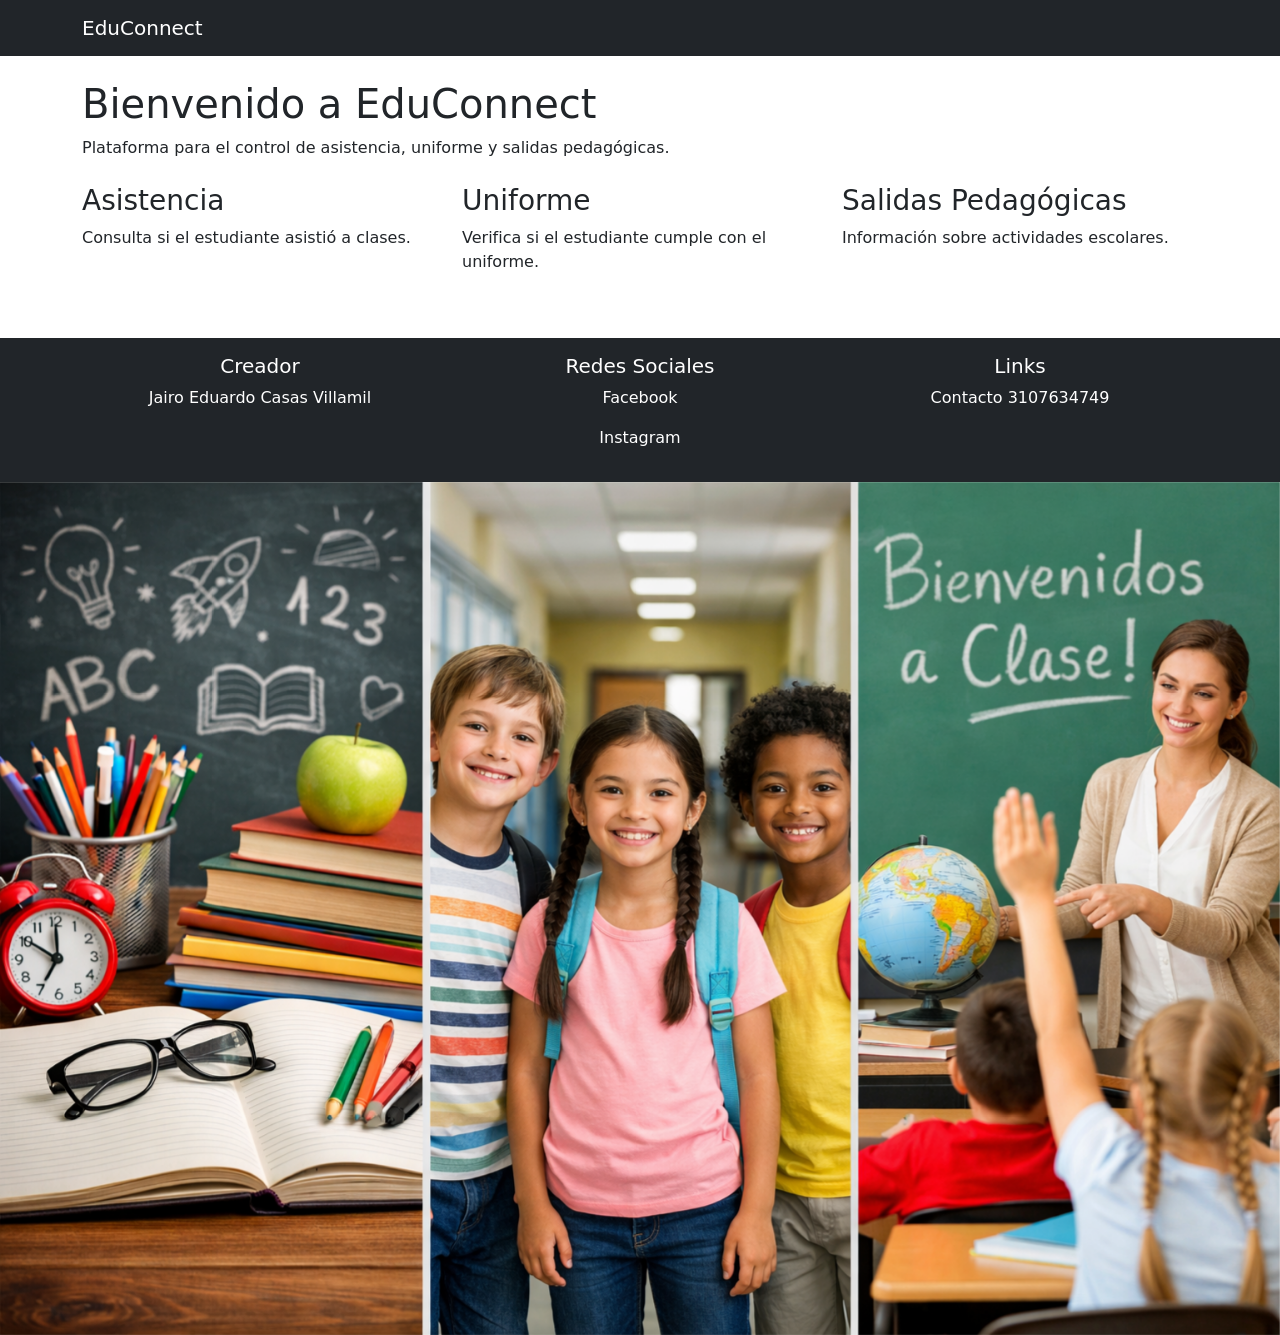
==== index.html @ 6691366f "Mi proyecto EduConnect" ====
<!DOCTYPE html>
<html lang="es">
<head>
    <meta charset="UTF-8">
    <title>EduConnect</title>

  
    <link href="https://cdn.jsdelivr.net/npm/bootstrap@5.3.0/dist/css/bootstrap.min.css" rel="stylesheet">

</head>
<body>

<nav class="navbar navbar-dark bg-dark">
  <div class="container">
    <a class="navbar-brand" href="#">EduConnect</a>
  </div>
</nav>

<div class="container mt-4">
    <h1>Bienvenido a EduConnect</h1>
    <p>Plataforma para el control de asistencia, uniforme y salidas pedagógicas.</p>
</div>


<div class="container mt-4">
  <div class="row">  

    <div class="col-md-4"> 
      <h3>Asistencia</h3>
      <p>Consulta si el estudiante asistió a clases.</p>
    </div>

    <div class="col-md-4">
      <h3>Uniforme</h3>
      <p>Verifica si el estudiante cumple con el uniforme.</p>
    </div>

    <div class="col-md-4">
      <h3>Salidas Pedagógicas</h3>
      <p>Información sobre actividades escolares.</p>
    </div>

  </div>
</div>
<footer class="bg-dark text-white text-center mt-5 p-3">
  <div class="container">
    <div class="row">

      <div class="col-md-4">
        <h5>Creador</h5>
        <p>Jairo Eduardo Casas Villamil</p>
      </div>

      <div class="col-md-4">
        <h5>Redes Sociales</h5>
        <p>Facebook</p>
        <p>Instagram</p>
      </div>

      <div class="col-md-4">
        <h5>Links</h5>
        <p>Contacto 3107634749</p>
      </div>

    </div>
  </div>
</footer>


<div id="carouselExample" class="carousel slide" data-bs-ride="carousel">
  <div class="carousel-inner">

    <div class="carousel-item active">
      <img src="imagenes/Profesor enseñando 2.png" class="d-block w-100">
    </div>

    <div class="carousel-item">
      <img src="imagenes/Niños estudiando 1.png" class="d-block w-100">
    </div>

    <div class="carousel-item">
      <img src="imagenes/Biblioteca escolar 3.png" class="d-block w-100">
    </div>

  </div>
</div>


<script src="https://cdn.jsdelivr.net/npm/bootstrap@5.3.0/dist/js/bootstrap.bundle.min.js"></script>

</body>
</html>
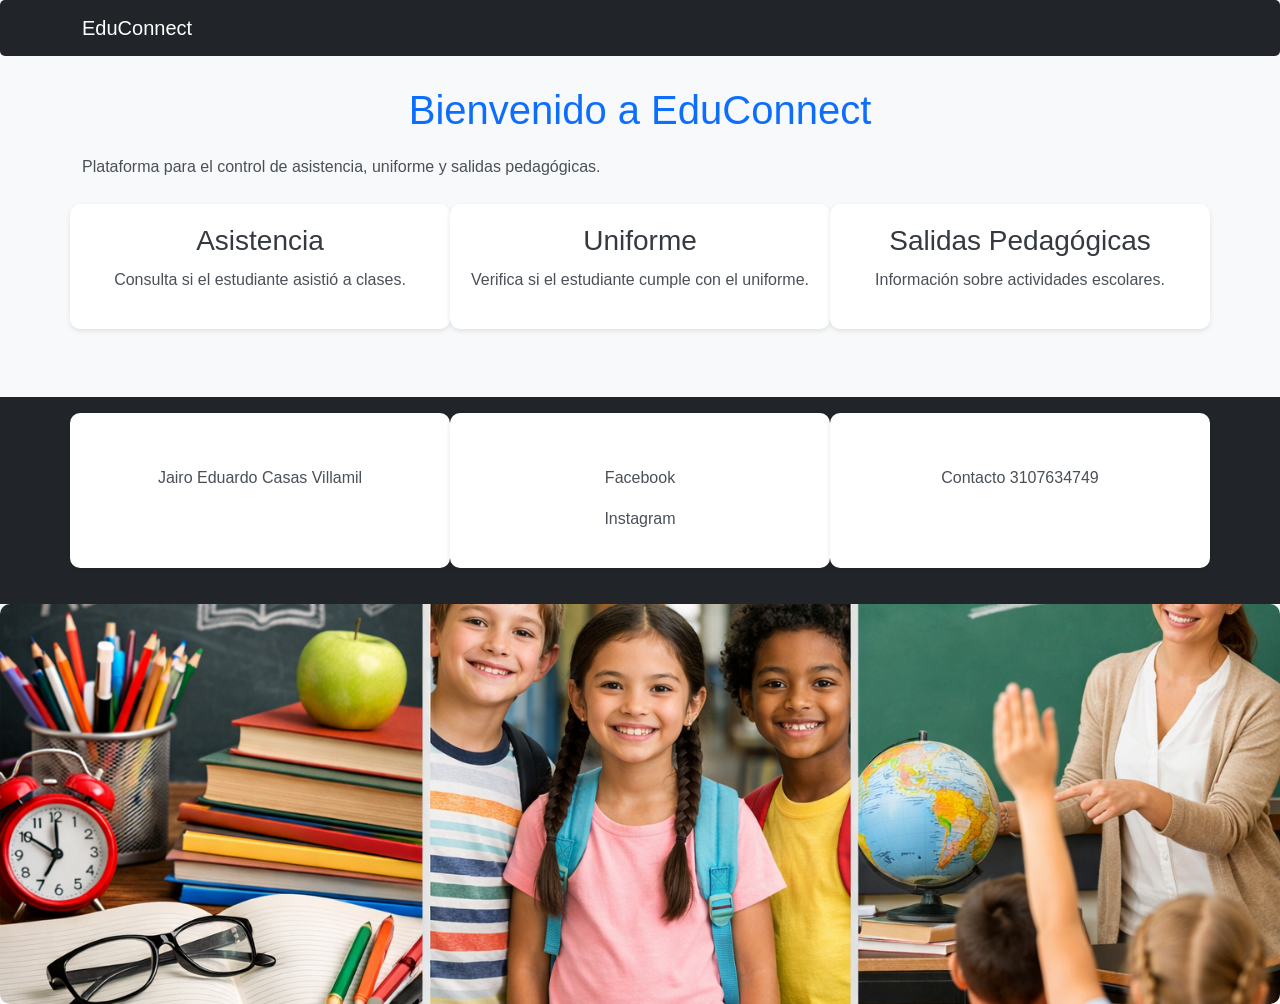
==== commit db22fc69: "Actualizar README y estilos CSS" ====
--- a/index.html
+++ b/index.html
@@ -6,7 +6,7 @@
 
   
     <link href="https://cdn.jsdelivr.net/npm/bootstrap@5.3.0/dist/css/bootstrap.min.css" rel="stylesheet">
-
+    <link rel="stylesheet" href="css/iniciostyle.css">
 </head>
 <body>
 
--- a/css/iniciostyle.css
+++ b/css/iniciostyle.css
@@ -0,0 +1,47 @@
+body {
+    background-color: #f8f9fa;
+    font-family: Arial, sans-serif;
+}
+
+h1 {
+    color: #0d6efd;
+    text-align: center;
+    margin-bottom: 20px;
+}
+
+h3 {
+    color: #343a40;
+    margin-bottom: 10px;
+}
+
+p {
+    color: #495057;
+    line-height: 1.6;
+}
+
+.navbar {
+    margin-bottom: 30px;
+    border-radius: 5px;
+}
+
+footer {
+    background-color: #212529;
+    color: white;
+    padding: 20px 0;
+    text-align: center;
+}
+
+.carousel-inner img {
+    height: 400px;
+    object-fit: cover;
+    border-radius: 10px;
+}
+
+.container .row .col-md-4 {
+    text-align: center;
+    padding: 20px;
+    border-radius: 10px;
+    background-color: #ffffff;
+    margin-bottom: 20px;
+    box-shadow: 0 2px 5px rgba(0,0,0,0.1);
+}
